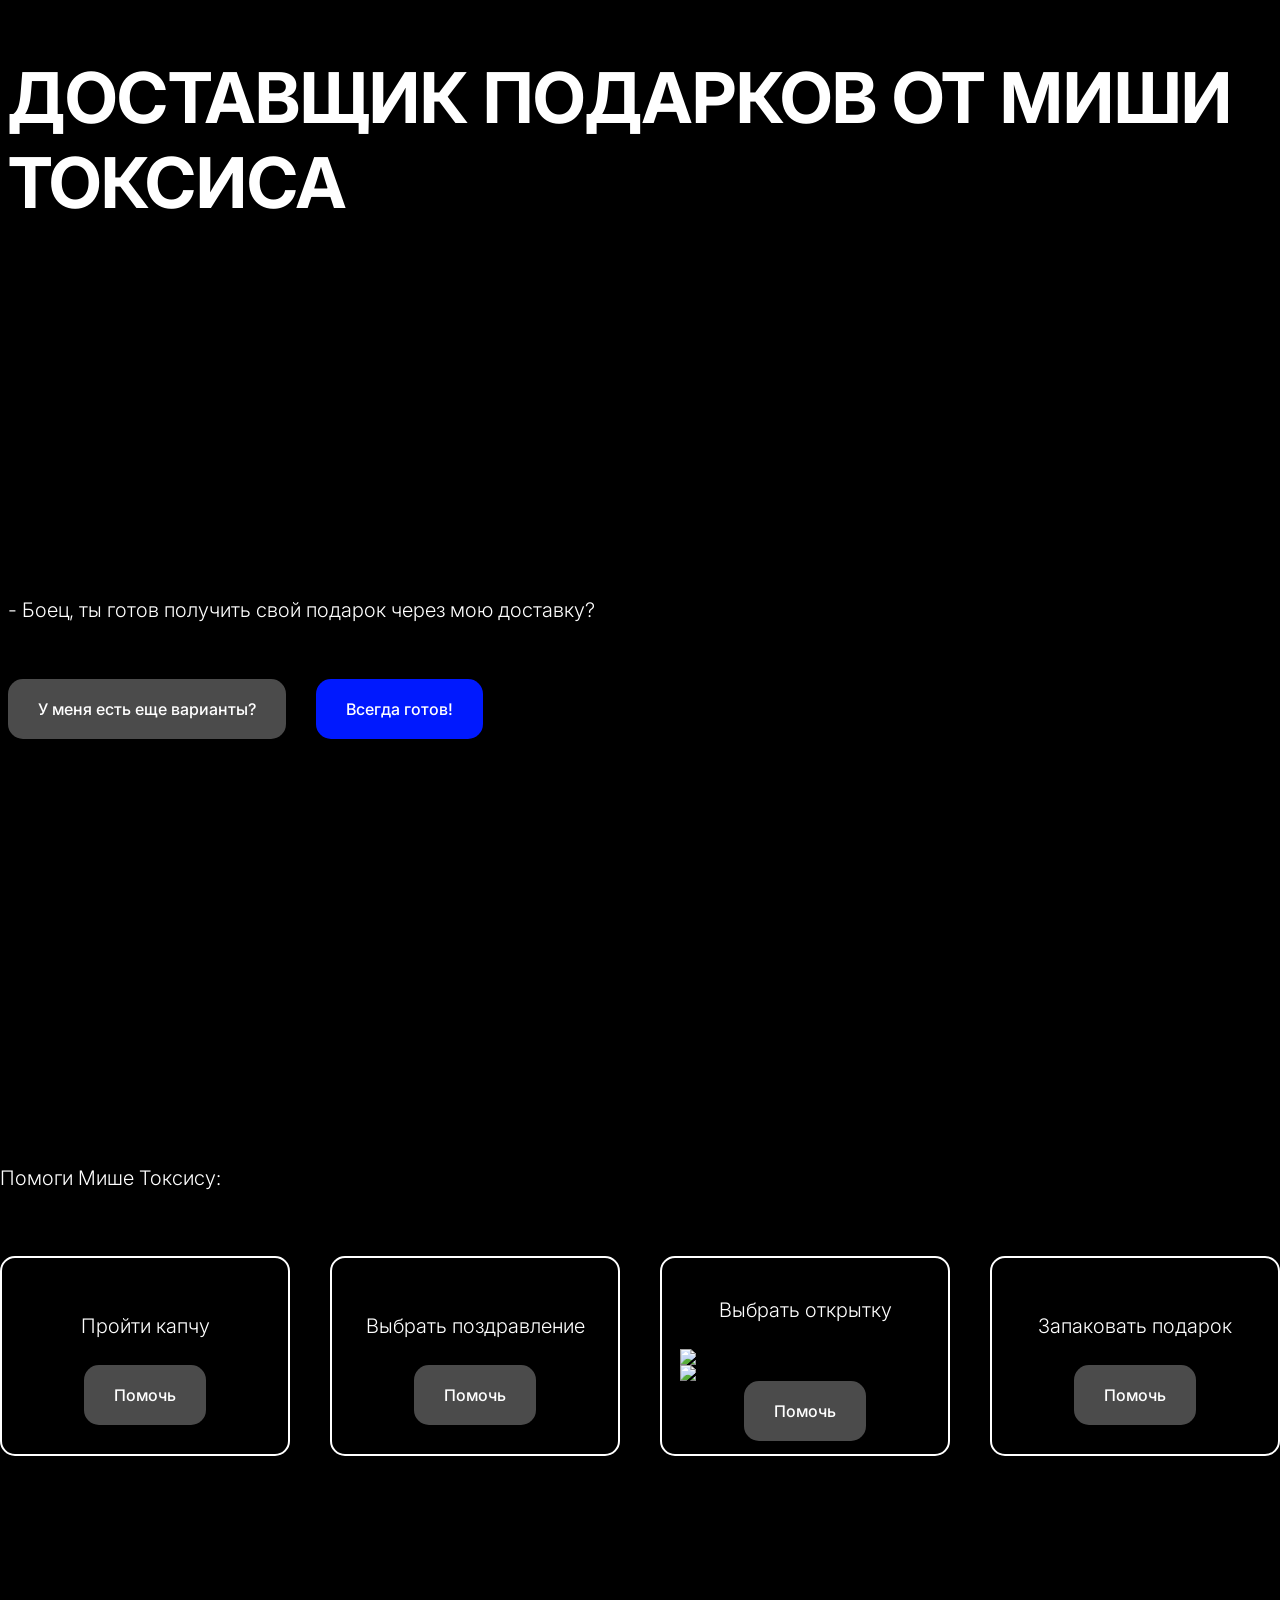
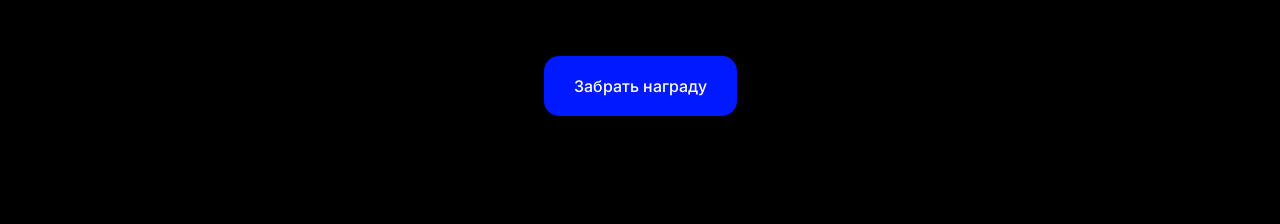
==== index.html @ 6ab2af96 "upd postcards" ====
<!DOCTYPE html>
<html lang="en">
<head>
    <meta charset="UTF-8">
    <meta name="viewport" content="width=device-width, initial-scale=1.0">
    <title>Misha delivery</title>
    <link rel="preconnect" href="https://fonts.googleapis.com">
    <link rel="preconnect" href="https://fonts.gstatic.com" crossorigin>
    <link href="https://fonts.googleapis.com/css2?family=Inter:ital,opsz,wght@0,14..32,100..900;1,14..32,100..900&display=swap" rel="stylesheet">
    <link rel="stylesheet" href="styles/main.css">


<body>
<header class="header">
    <h1 class="header__item">ДОСТАВЩИК ПОДАРКОВ ОТ МИШИ ТОКСИСА</h1>
</header>
<main class="main">
    <section class="menu">
        <div class="menu__item"><h4>- Боец, ты готов получить свой подарок через мою доставку?</h4></div>
        <div class="menu__list">
            <a class="menu__link gray" id="menu__link_trigger">У меня есть еще варианты?</a>
            <div id="menu__link_popup" class="menu__link_popup hidden">
                <div class="menu__link_popup-content">
                    <div class="menu__link_popup-error">
                    <svg xmlns="http://www.w3.org/2000/svg" x="0px" y="0px" width="25" height="25" viewBox="0 0 48 48">
                        <path fill="#f44336" d="M44,24c0,11.045-8.955,20-20,20S4,35.045,4,24S12.955,4,24,4S44,12.955,44,24z"></path><path fill="#fff" d="M29.656,15.516l2.828,2.828l-14.14,14.14l-2.828-2.828L29.656,15.516z"></path><path fill="#fff" d="M32.484,29.656l-2.828,2.828l-14.14-14.14l2.828-2.828L32.484,29.656z"></path>
                    </svg><h4>Ошибка!</h4></div>
                    <img src="https://i.giphy.com/media/v1.Y2lkPTc5MGI3NjExYnM3YXh0b2RrN3BoYzZta2xmbXRmMmFxNjd5c2VpZzhmZWd2NHE3ZyZlcD12MV9pbnRlcm5hbF9naWZfYnlfaWQmY3Q9dg/tdDByjqJsARvQvCPqq/giphy.gif" width="300px" alt="bibizyana">
                    <div id="menu__link_popup-close"><a>Понял</a></div>
                </div>
            </div>
            <a class="menu__link blue" href="#ready!">Всегда готов!</a>
        </div>
    </section>
    <section class="options-menu">
        <div class="options-menu__title" id="ready!"><h4>Помоги Мише Токсису:</h4></div>
        <div class="options-menu__list">
            <div class="options-menu__item"><h4 class="options-menu__trial">Пройти капчу</h4><div class="receiving__link gray" ><a >Помочь</a></div></div>
            <div class="options-menu__item"><h4 class="options-menu__trial">Выбрать поздравление</h4><div class="receiving__link gray"><a>Помочь</a></div></div>
            <div class="options-menu__item"><h4 class="options-menu__trial">Выбрать открытку</h4>
                <img src="https://i.giphy.com/media/v1.Y2lkPTc5MGI3NjExcDN6OWIxM2NsZDNzcjNsOHJtOG1obWJvOGVnbDMzanVpcGZpamh1cSZlcD12MV9pbnRlcm5hbF9naWZfYnlfaWQmY3Q9Zw/tmYeRTPuEp9nPY7N3s/giphy.gif" width="250px">
                <img src="https://i.giphy.com/media/v1.Y2lkPTc5MGI3NjExd2piaGkxdmhodW9qYW1zdG9zOXY1ZndwbGEycW0xZmc1dHp6OTBzMCZlcD12MV9pbnRlcm5hbF9naWZfYnlfaWQmY3Q9Zw/Cn2ms2sAeMX9DdoM73/giphy.gif" width="250px">
                <div class="receiving__link gray" ><a>Помочь</a>
                
                </div></div>
            <div class="options-menu__item"><h4 class="options-menu__trial">Запаковать подарок</h4><div class="receiving__link gray" ><a>Помочь</a></div></div>
        </div>
    </section>
    <section class="receiving">
        <div class="receiving__link blue" ><a href="" >Забрать награду</a></div>
    </section>
</main>
</body>
<script>
    const popup = document.getElementById('menu__link_popup');
    const triggerPopup = document.getElementById('menu__link_trigger');
    const closePopup = document.getElementById('menu__link_popup-close');

triggerPopup.addEventListener('click', () => {
    popup.classList.remove('hidden');
});

closePopup.addEventListener('click', () => {
    popup.classList.add('hidden');
});
</script>
</html>
---- styles/main.css ----
:root{
    --button-color-blue: #0019FE;
    --button-color-gray: #4B4B4B;
    --background-black: #000000;
    --elements-white: #FFFFFF;
}
html{
    box-sizing: border-box;
    scroll-behavior: smooth;
    background: var(--background-black);
}
*,
::after,
::before{
    box-sizing: inherit;
}
h1, h4, a{
    color: var(--elements-white);
    font-family: "Inter", sans-serif;
    font-optical-sizing: auto;
    font-style: normal;
}
main, header{
    display: flex;
    flex-direction: column;
    align-items: center;
}
section{
    max-width: 1280px;
    display: flex;
    justify-content: center;
}
.header__item{
    font-size: 70px;
    max-width: 1280px;
}
h4{
    font-size: 20px;
    font-weight: 300;
}
a{
    text-decoration: none;
}
.menu__link, .receiving__link{
    padding: 20px 30px;
    width: fit-content;
    border-radius: 15px;
    font-weight: 500;
    cursor: pointer;
}
.menu__link_popup {
    position: fixed;
    top: 0;
    left: 0;
    width: 100%;
    height: 100%;
    background-color: rgba(0, 0, 0, 0.5);
    display: flex;
    justify-content: center;
    align-items: center;
}
.menu__link_popup-error{
    display: flex;
    gap: 10px;
}
.menu__link_popup-error h4{
    margin: 0;
}
.hidden {
    display: none;
}
.menu__link_popup-content {
    display: flex;
    flex-direction: column;
    align-items: center;
    gap: 20px;
    background-color: var(--background-black);
    padding: 20px;
    border-radius: 15px;
    text-align: center;
    border: 1px solid white;
    box-shadow: 0 4px 10px rgba(0, 0, 0, 0.1);
}
#menu__link_popup-close{
    cursor: pointer;
    padding: 20px 30px;
    width: fit-content;
    border-radius: 15px;
    background: var(--button-color-gray);
}
.blue{
    background: var(--button-color-blue);
}
.gray{
    background: var(--button-color-gray);
}
.menu{
    display: flex;
    flex-direction: column;
    gap: 30px;
    width: 100%;

    padding: 300px 0 400px 0;
}
.menu__list{
    display: flex;
    gap: 30px;
}
.options-menu{
    display: flex;
    flex-direction: column;
    gap: 40px;
    padding-bottom: 200px;
}
.options-menu__item{
    display: flex;
    align-items: center;
    justify-content: center;
    width: 300px;
    height: 200px;
    border: 2px solid var(--elements-white);
    border-radius: 15px;
}
.options-menu__list{
    display: flex;
    gap: 40px;
}
.receiving{
    padding-bottom: 100px;
}
.options-menu__item{
    display: flex;
    flex-direction: column;
}
@media (max-width: 990px){
    .options-menu__list{
        flex-direction: column;
    }
    .menu{
        align-items: center;
    }
    .header__item{
        font-size: 64px;
        text-align: center;
    }
}
@media (max-width: 650px){
    .menu, .header__item{
        padding-left: 30px;
    }
    .header__item{
        font-size: 48px;
        text-align: start;
    }
    .menu{
        padding-top: 100px;
    }
    .menu, .menu__list{
        align-items: flex-start;
    }
    .menu__list{
        flex-direction: column;
    }
    .options-menu{
        padding-bottom: 50px;
    }
    .options-menu__item{
        display: flex;
        flex-direction: column;
    }
}
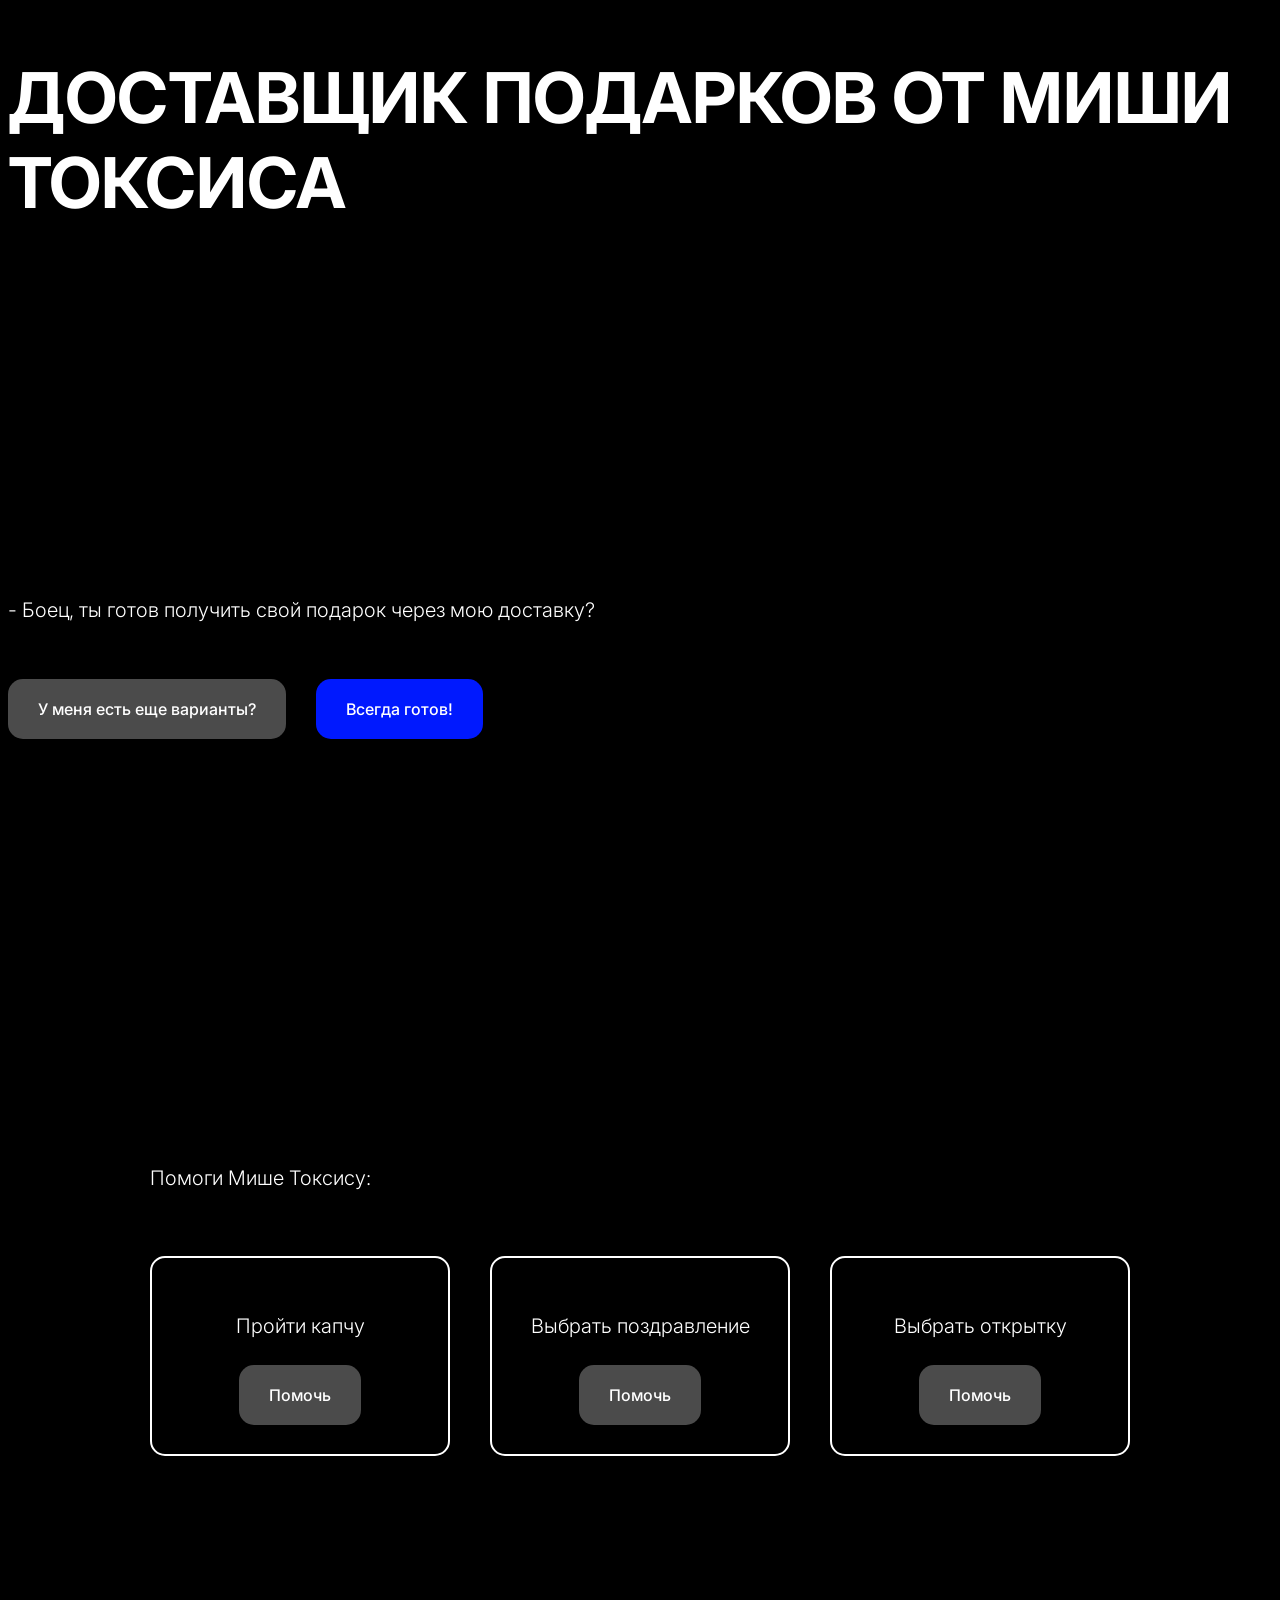
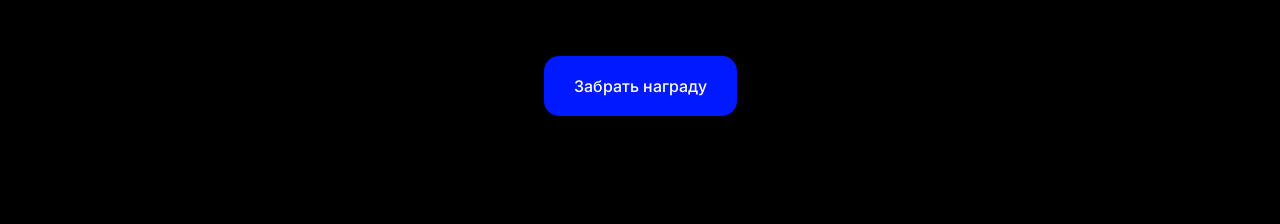
==== commit 26096bf7: "upd postcards task" ====
--- a/index.html
+++ b/index.html
@@ -35,19 +35,42 @@
     <section class="options-menu">
         <div class="options-menu__title" id="ready!"><h4>Помоги Мише Токсису:</h4></div>
         <div class="options-menu__list">
-            <div class="options-menu__item"><h4 class="options-menu__trial">Пройти капчу</h4><div class="receiving__link gray" ><a >Помочь</a></div></div>
+            <div class="options-menu__item"><h4 class="options-menu__trial">Пройти капчу</h4><div class="receiving__link gray"><a >Помочь</a></div></div>
             <div class="options-menu__item"><h4 class="options-menu__trial">Выбрать поздравление</h4><div class="receiving__link gray"><a>Помочь</a></div></div>
-            <div class="options-menu__item"><h4 class="options-menu__trial">Выбрать открытку</h4>
-                <img src="https://i.giphy.com/media/v1.Y2lkPTc5MGI3NjExcDN6OWIxM2NsZDNzcjNsOHJtOG1obWJvOGVnbDMzanVpcGZpamh1cSZlcD12MV9pbnRlcm5hbF9naWZfYnlfaWQmY3Q9Zw/tmYeRTPuEp9nPY7N3s/giphy.gif" width="250px">
-                <img src="https://i.giphy.com/media/v1.Y2lkPTc5MGI3NjExd2piaGkxdmhodW9qYW1zdG9zOXY1ZndwbGEycW0xZmc1dHp6OTBzMCZlcD12MV9pbnRlcm5hbF9naWZfYnlfaWQmY3Q9Zw/Cn2ms2sAeMX9DdoM73/giphy.gif" width="250px">
-                <div class="receiving__link gray" ><a>Помочь</a>
-                
-                </div></div>
-            <div class="options-menu__item"><h4 class="options-menu__trial">Запаковать подарок</h4><div class="receiving__link gray" ><a>Помочь</a></div></div>
+            <div class="options-menu__item">
+                <h4 class="options-menu__trial">Выбрать открытку</h4>
+                <div id="gif-container">
+                    <div class="gif-item">
+                        <label for="gif1">
+                            <img src="https://i.giphy.com/media/v1.Y2lkPTc5MGI3NjExcDN6OWIxM2NsZDNzcjNsOHJtOG1obWJvOGVnbDMzanVpcGZpamh1cSZlcD12MV9pbnRlcm5hbF9naWZfYnlfaWQmY3Q9Zw/tmYeRTPuEp9nPY7N3s/giphy.gif" alt="s_dr_kollega" width="250px">
+                        </label>
+                        <input type="radio" name="gif" value="Коллега)" id="gif1">
+                    </div>
+                    <div class="gif-item">
+                        <label for="gif2">
+                            <img src="https://i.giphy.com/media/v1.Y2lkPTc5MGI3NjExd2piaGkxdmhodW9qYW1zdG9zOXY1ZndwbGEycW0xZmc1dHp6OTBzMCZlcD12MV9pbnRlcm5hbF9naWZfYnlfaWQmY3Q9Zw/Cn2ms2sAeMX9DdoM73/giphy.gif" alt="s_dr_krasavica" width="250px">
+                        </label>
+                        <input type="radio" name="gif" value="Красавица!" id="gif2">
+                    </div>
+                    <div class="gif-item">
+                        <label for="gif3">
+                            <img src="https://i.giphy.com/media/v1.Y2lkPTc5MGI3NjExamdhcG9zYnE4bG9seGlxcDJla25iYWsxc21yYXU2dHIzbHlrNTEwMSZlcD12MV9pbnRlcm5hbF9naWZfYnlfaWQmY3Q9Zw/qIwzM0Hu1NBRj0uoTD/giphy.gif" alt="bratuha_s_dr" width="250px">
+                        </label>
+                        <input type="radio" name="gif" value="Братуха!" id="gif3">
+                    </div>
+                </div>
+
+                <!-- Заменяем кнопку на div с классом receiving__link -->
+                <div class="receiving__link gray" id="saveSelection">
+                    <a href="#take-this">Помочь</a>
+                </div>
+
+
+            </div>
         </div>
     </section>
     <section class="receiving">
-        <div class="receiving__link blue" ><a href="" >Забрать награду</a></div>
+        <div class="receiving__link blue" ><a id="take-this" href="" >Забрать награду</a></div>
     </section>
 </main>
 </body>
@@ -63,5 +86,39 @@
 closePopup.addEventListener('click', () => {
     popup.classList.add('hidden');
 });
+
+
+    let lastChecked = null;
+    const gifContainer = document.getElementById('gif-container');
+    const saveButton = document.getElementById('saveSelection');
+
+    saveButton.addEventListener('click', function() {
+
+        if (saveButton.classList.contains('gray')) {
+            gifContainer.style.display = 'block';
+        } else {
+            gifContainer.style.display = 'none';
+        }
+
+        let selectedGif = document.querySelector('input[name="gif"]:checked');
+
+        if (selectedGif) {
+            saveButton.classList.remove('gray');
+            saveButton.classList.add('blue');
+            gifContainer.style.display = 'none';
+            alert('Новое достижение: ' + selectedGif.value);
+        }
+    });
+
+    document.querySelectorAll('input[name="gif"]').forEach(function(radio) {
+        radio.addEventListener('click', function(event) {
+            if (this === lastChecked) {
+                this.checked = false;
+                lastChecked = null;
+            } else {
+                lastChecked = this;
+            }
+        });
+    });
 </script>
 </html>
--- a/styles/main.css
+++ b/styles/main.css
@@ -59,6 +59,7 @@
     justify-content: center;
     align-items: center;
 }
+
 .menu__link_popup-error{
     display: flex;
     gap: 10px;
@@ -168,4 +169,21 @@
         display: flex;
         flex-direction: column;
     }
-}+}
+
+.gif-container {
+    display: none;
+    margin-top: 20px;
+}
+.gif-item {
+    display: flex;
+    flex-direction: column;
+    align-items: center;
+    margin-bottom: 10px;
+}
+img {
+    margin-right: 10px;
+}
+#gif-container {
+    display: none;
+}
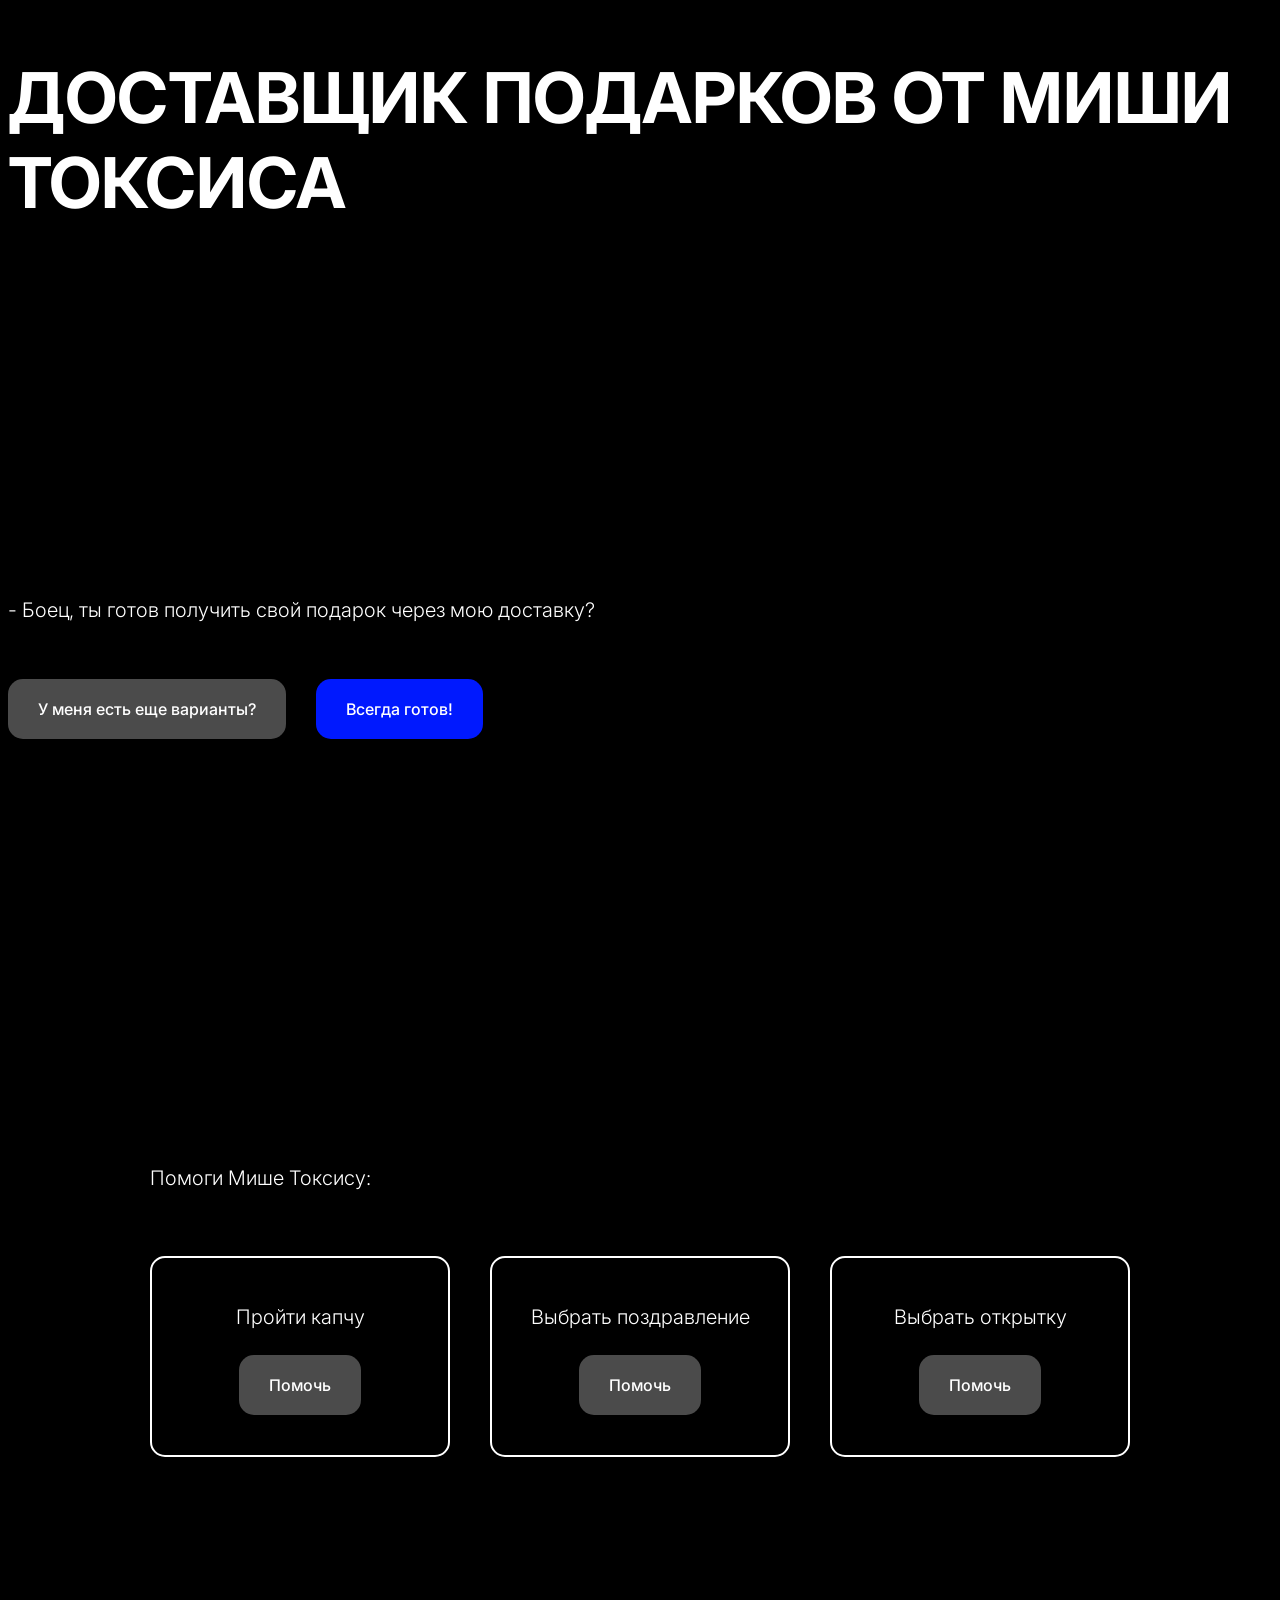
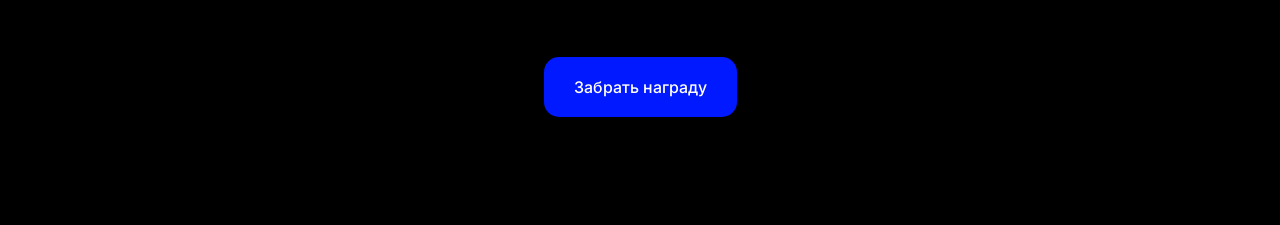
==== commit aa7610e7: "upd postcards task +" ====
--- a/index.html
+++ b/index.html
@@ -59,8 +59,6 @@
                         <input type="radio" name="gif" value="Братуха!" id="gif3">
                     </div>
                 </div>
-
-                <!-- Заменяем кнопку на div с классом receiving__link -->
                 <div class="receiving__link gray" id="saveSelection">
                     <a href="#take-this">Помочь</a>
                 </div>
@@ -96,6 +94,7 @@
 
         if (saveButton.classList.contains('gray')) {
             gifContainer.style.display = 'block';
+
         } else {
             gifContainer.style.display = 'none';
         }
@@ -120,5 +119,6 @@
             }
         });
     });
+
 </script>
 </html>
--- a/styles/main.css
+++ b/styles/main.css
@@ -118,7 +118,9 @@
     align-items: center;
     justify-content: center;
     width: 300px;
-    height: 200px;
+    height: min-content;
+    padding-bottom: 40px;
+    padding-top: 20px;
     border: 2px solid var(--elements-white);
     border-radius: 15px;
 }
@@ -168,6 +170,7 @@
     .options-menu__item{
         display: flex;
         flex-direction: column;
+
     }
 }
 
@@ -181,9 +184,10 @@
     align-items: center;
     margin-bottom: 10px;
 }
-img {
-    margin-right: 10px;
-}
 #gif-container {
     display: none;
 }
+.gif-item input[type="radio"] {
+    transform: scale(1.5);
+    margin: 20px 0 20px 0;
+}
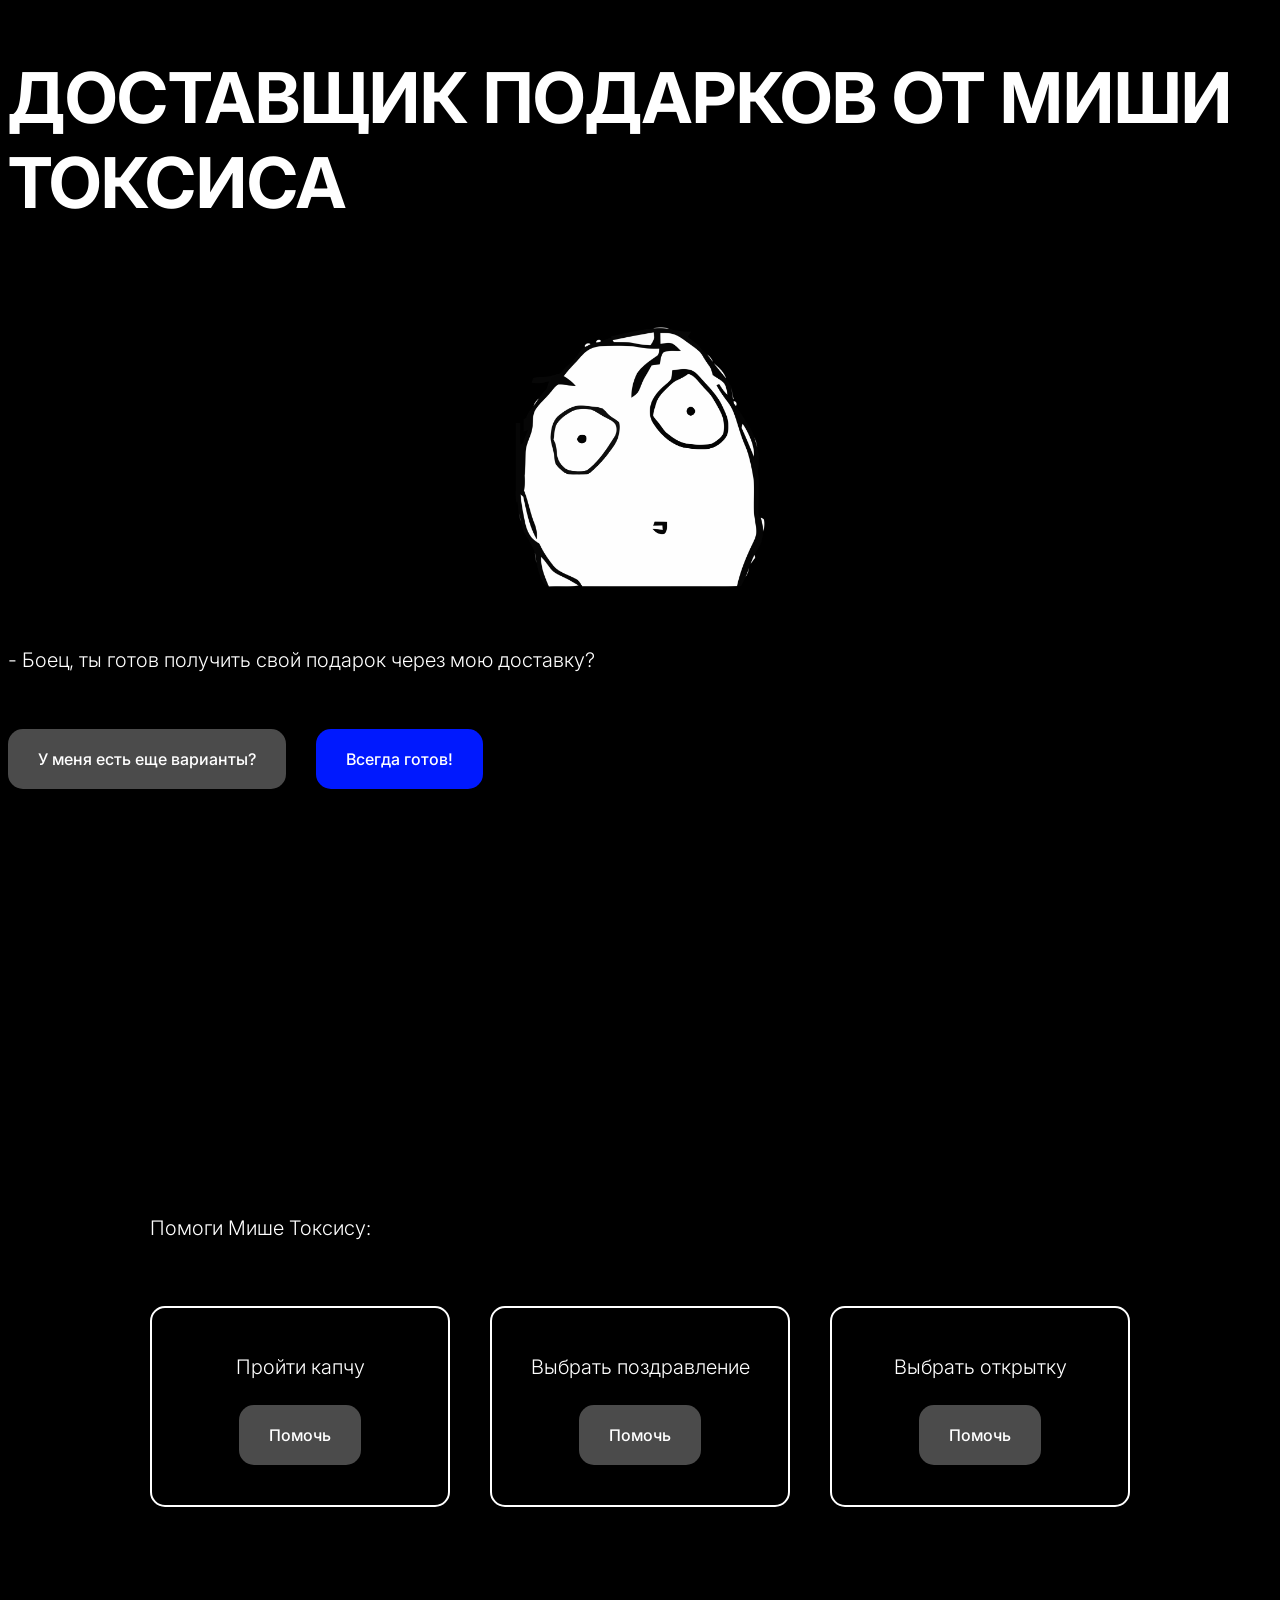
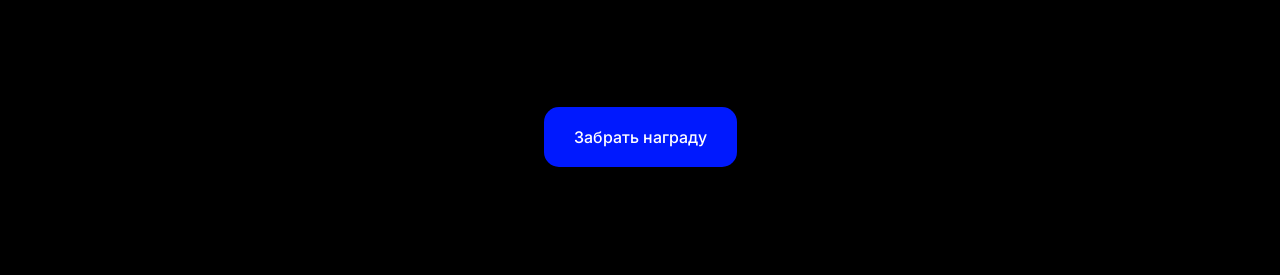
==== commit c2d20b4f: "upd memes" ====
--- a/index.html
+++ b/index.html
@@ -8,18 +8,77 @@
     <link rel="preconnect" href="https://fonts.gstatic.com" crossorigin>
     <link href="https://fonts.googleapis.com/css2?family=Inter:ital,opsz,wght@0,14..32,100..900;1,14..32,100..900&display=swap" rel="stylesheet">
     <link rel="stylesheet" href="styles/main.css">
-
-
+    <style>
+        .swiper {
+            width: 100%;
+            height: 100%;
+        }
+        .swiper-slide {
+            text-align: center;
+            display: flex;
+            justify-content: center;
+            align-items: center;
+        }
+        .swiper-slide img {
+            display: block;
+            width: 250px;
+            height: auto;
+            object-fit: contain;
+        }
+        @media (max-width: 650px){
+            .swiper-slide img{
+                width: 150px;
+            }
+        }
+        .swiper-wrapper {
+            display: flex;
+        }
+        .swiper-slide {
+            flex-shrink: 0;
+            width: 100%;
+        }
+        .autoplay-progress svg {
+            --progress: 0;
+            position: absolute;
+            left: 0;
+            top: 0;
+            z-index: 10;
+            width: 100%;
+            height: 100%;
+            stroke-width: 4px;
+            fill: none;
+            stroke-dashoffset: calc(125.6px * (1 - var(--progress)));
+            stroke-dasharray: 125.6;
+            transform: rotate(-90deg);
+        }
+    </style>
+</head>
 <body>
 <header class="header">
     <h1 class="header__item">ДОСТАВЩИК ПОДАРКОВ ОТ МИШИ ТОКСИСА</h1>
 </header>
 <main class="main">
     <section class="menu">
+
+        <div class="swiper mySwiper">
+            <div class="swiper-wrapper">
+                <div class="swiper-slide">
+                    <img src="src/img/pngegg.png" alt="Image 1">
+                </div>
+                <div class="swiper-slide">
+                    <img src="src/img/pngegg(1).png" alt="Image 2">
+                </div>
+                <div class="swiper-slide">
+                    <img src="src/img/pngegg(2).png" alt="Image 3">
+                </div>
+            </div>
+        </div>
+
         <div class="menu__item"><h4>- Боец, ты готов получить свой подарок через мою доставку?</h4></div>
         <div class="menu__list">
+
             <a class="menu__link gray" id="menu__link_trigger">У меня есть еще варианты?</a>
-            <div id="menu__link_popup" class="menu__link_popup hidden">
+            <div id="menu__link_popup" class="menu__link_popup hidden3">
                 <div class="menu__link_popup-content">
                     <div class="menu__link_popup-error">
                     <svg xmlns="http://www.w3.org/2000/svg" x="0px" y="0px" width="25" height="25" viewBox="0 0 48 48">
@@ -35,8 +94,27 @@
     <section class="options-menu">
         <div class="options-menu__title" id="ready!"><h4>Помоги Мише Токсису:</h4></div>
         <div class="options-menu__list">
-            <div class="options-menu__item"><h4 class="options-menu__trial">Пройти капчу</h4><div class="receiving__link gray"><a >Помочь</a></div></div>
-            <div class="options-menu__item"><h4 class="options-menu__trial">Выбрать поздравление</h4><div class="receiving__link gray"><a>Помочь</a></div></div>
+
+            <div class="options-menu__item">
+                <h4 class="options-menu__trial hidden" id="captcha-task__title">Пройти капчу</h4>
+                <div class="captcha-container hidden">
+                    <img class="captcha__img" id="id-captcha__img" src="src/img/captcha.png" alt="captcha" width="200px">
+                    <input type="text" id="captchaInput" placeholder="Выдай базу">
+                    <a id="captchaSubmit" class="receiving__link gray">Отправить</a>
+                </div>
+                <a id="helpButton" class="receiving__link gray">Помочь</a>
+                <a id="doneButton" class="receiving__link blue hidden">Готово!</a>
+            </div>
+
+
+
+
+            <div class="options-menu__item"><h4 class="options-menu__trial">Выбрать поздравление</h4>
+                <div class="receiving__link gray"><a>Помочь</a></div></div>
+
+
+
+
             <div class="options-menu__item">
                 <h4 class="options-menu__trial">Выбрать открытку</h4>
                 <div id="gif-container">
@@ -60,65 +138,63 @@
                     </div>
                 </div>
                 <div class="receiving__link gray" id="saveSelection">
-                    <a href="#take-this">Помочь</a>
+                    <a class="receiving__link--inner" >Помочь</a>
+                    <a class = "receiving__link--inner hidden2" >Готово!</a>
                 </div>
 
 
             </div>
         </div>
     </section>
-    <section class="receiving">
-        <div class="receiving__link blue" ><a id="take-this" href="" >Забрать награду</a></div>
+    <section class="receiving" id="saveBtn">
+        <div class="receiving__link blue" ><a href="">Забрать награду</a></div>
     </section>
 </main>
+
 </body>
-<script>
-    const popup = document.getElementById('menu__link_popup');
-    const triggerPopup = document.getElementById('menu__link_trigger');
-    const closePopup = document.getElementById('menu__link_popup-close');
-
-triggerPopup.addEventListener('click', () => {
-    popup.classList.remove('hidden');
-});
-
-closePopup.addEventListener('click', () => {
-    popup.classList.add('hidden');
-});
-
-
-    let lastChecked = null;
-    const gifContainer = document.getElementById('gif-container');
-    const saveButton = document.getElementById('saveSelection');
-
-    saveButton.addEventListener('click', function() {
-
-        if (saveButton.classList.contains('gray')) {
-            gifContainer.style.display = 'block';
-
-        } else {
-            gifContainer.style.display = 'none';
-        }
-
-        let selectedGif = document.querySelector('input[name="gif"]:checked');
-
-        if (selectedGif) {
-            saveButton.classList.remove('gray');
-            saveButton.classList.add('blue');
-            gifContainer.style.display = 'none';
-            alert('Новое достижение: ' + selectedGif.value);
-        }
-    });
-
-    document.querySelectorAll('input[name="gif"]').forEach(function(radio) {
-        radio.addEventListener('click', function(event) {
-            if (this === lastChecked) {
-                this.checked = false;
-                lastChecked = null;
-            } else {
-                lastChecked = this;
-            }
+
+
+<script src="js/email.min.js" defer></script>
+<script src="https://cdn.jsdelivr.net/npm/@emailjs/browser@3/dist/email.min.js" defer></script>
+<script src="https://cdn.jsdelivr.net/npm/swiper@11/swiper-bundle.min.js"></script>
+<script src="js/first-task.js"></script>
+<script src="js/third-task.js"></script>
+<script src="js/email-Js.js"></script>
+<script defer>
+    document.addEventListener('DOMContentLoaded', function() {
+        const popup = document.getElementById('menu__link_popup');
+        const triggerPopup = document.getElementById('menu__link_trigger');
+        const closePopup = document.getElementById('menu__link_popup-close');
+
+        triggerPopup.addEventListener('click', () => {
+            popup.classList.remove('hidden3');
+        });
+
+        closePopup.addEventListener('click', () => {
+            popup.classList.add('hidden3');
         });
     });
 
+    var swiper = new Swiper(".mySwiper", {
+        direction: 'horizontal',
+        slidesPerView: 1,
+        spaceBetween: 30,
+        loop: true,
+        autoplay: {
+            delay: 2500,
+            disableOnInteraction: false,
+        },
+        pagination: {
+            el: ".swiper-pagination",
+            clickable: true,
+        },
+        navigation: {
+            nextEl: ".swiper-button-next",
+            prevEl: ".swiper-button-prev",
+        },
+    });
+</script>
+<script>
+
 </script>
 </html>
--- a/styles/main.css
+++ b/styles/main.css
@@ -100,8 +100,7 @@
     flex-direction: column;
     gap: 30px;
     width: 100%;
-
-    padding: 300px 0 400px 0;
+    padding: 50px 0 400px 0;
 }
 .menu__list{
     display: flex;
@@ -156,7 +155,7 @@
         text-align: start;
     }
     .menu{
-        padding-top: 100px;
+        padding-top: 0px;
     }
     .menu, .menu__list{
         align-items: flex-start;
@@ -191,3 +190,26 @@
     transform: scale(1.5);
     margin: 20px 0 20px 0;
 }
+#captchaInput {
+    border: 2px solid #000;
+    background-color: #fff;
+    color: #000;
+    padding: 10px;
+    border-radius: 10px;
+    font-size: 16px;
+    width: auto ;
+    box-sizing: border-box;
+    margin: 0 0 50px 35px;
+}
+.captcha__img{
+    margin: 0 0 20px 44px;
+}
+#captchaInput::placeholder {
+    color: #888;
+}
+#captchaSubmit{
+   margin-left: 74px;
+}
+.hidden3{
+    display: none;
+}
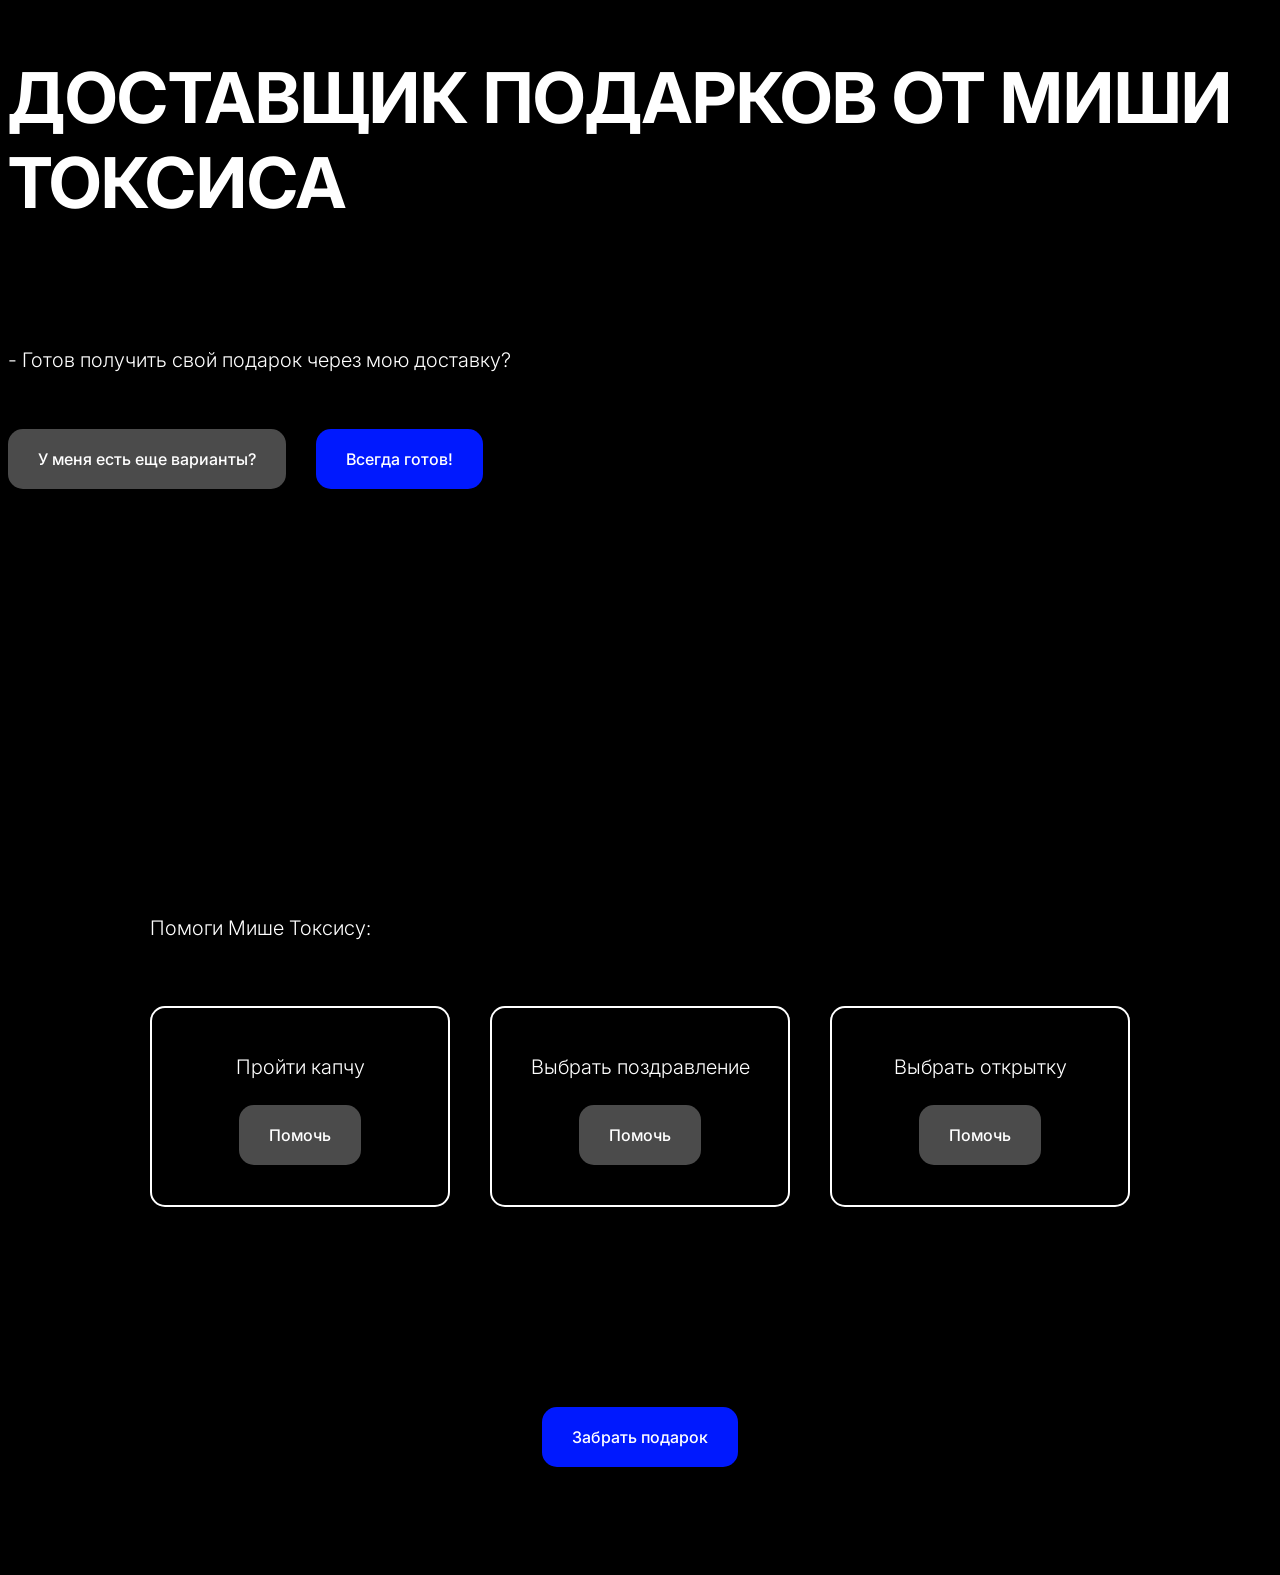
==== commit 811c5cbc: "upd finish" ====
--- a/index.html
+++ b/index.html
@@ -8,50 +8,6 @@
     <link rel="preconnect" href="https://fonts.gstatic.com" crossorigin>
     <link href="https://fonts.googleapis.com/css2?family=Inter:ital,opsz,wght@0,14..32,100..900;1,14..32,100..900&display=swap" rel="stylesheet">
     <link rel="stylesheet" href="styles/main.css">
-    <style>
-        .swiper {
-            width: 100%;
-            height: 100%;
-        }
-        .swiper-slide {
-            text-align: center;
-            display: flex;
-            justify-content: center;
-            align-items: center;
-        }
-        .swiper-slide img {
-            display: block;
-            width: 250px;
-            height: auto;
-            object-fit: contain;
-        }
-        @media (max-width: 650px){
-            .swiper-slide img{
-                width: 150px;
-            }
-        }
-        .swiper-wrapper {
-            display: flex;
-        }
-        .swiper-slide {
-            flex-shrink: 0;
-            width: 100%;
-        }
-        .autoplay-progress svg {
-            --progress: 0;
-            position: absolute;
-            left: 0;
-            top: 0;
-            z-index: 10;
-            width: 100%;
-            height: 100%;
-            stroke-width: 4px;
-            fill: none;
-            stroke-dashoffset: calc(125.6px * (1 - var(--progress)));
-            stroke-dasharray: 125.6;
-            transform: rotate(-90deg);
-        }
-    </style>
 </head>
 <body>
 <header class="header">
@@ -59,22 +15,7 @@
 </header>
 <main class="main">
     <section class="menu">
-
-        <div class="swiper mySwiper">
-            <div class="swiper-wrapper">
-                <div class="swiper-slide">
-                    <img src="src/img/pngegg.png" alt="Image 1">
-                </div>
-                <div class="swiper-slide">
-                    <img src="src/img/pngegg(1).png" alt="Image 2">
-                </div>
-                <div class="swiper-slide">
-                    <img src="src/img/pngegg(2).png" alt="Image 3">
-                </div>
-            </div>
-        </div>
-
-        <div class="menu__item"><h4>- Боец, ты готов получить свой подарок через мою доставку?</h4></div>
+        <div class="menu__item"><h4>- Готов получить свой подарок через мою доставку?</h4></div>
         <div class="menu__list">
 
             <a class="menu__link gray" id="menu__link_trigger">У меня есть еще варианты?</a>
@@ -94,12 +35,11 @@
     <section class="options-menu">
         <div class="options-menu__title" id="ready!"><h4>Помоги Мише Токсису:</h4></div>
         <div class="options-menu__list">
-
             <div class="options-menu__item">
                 <h4 class="options-menu__trial hidden" id="captcha-task__title">Пройти капчу</h4>
                 <div class="captcha-container hidden">
                     <img class="captcha__img" id="id-captcha__img" src="src/img/captcha.png" alt="captcha" width="200px">
-                    <input type="text" id="captchaInput" placeholder="Выдай базу">
+                    <input type="text" id="captchaInput" placeholder="Помогай давай">
                     <a id="captchaSubmit" class="receiving__link gray">Отправить</a>
                 </div>
                 <a id="helpButton" class="receiving__link gray">Помочь</a>
@@ -109,8 +49,34 @@
 
 
 
-            <div class="options-menu__item"><h4 class="options-menu__trial">Выбрать поздравление</h4>
-                <div class="receiving__link gray"><a>Помочь</a></div></div>
+            <div class="options-menu__item">
+                <h4 class="options-menu__trial">Выбрать поздравление</h4>
+                <div id="congrats-container">
+                    <div class="congrats-item">
+                        <label for="congrats1">
+                            <img src="src/img/never-give-up.jpg" alt="не сдавайся" width="250px">
+                        </label>
+                        <input type="radio" name="congrats" value="Никогда не сдавайся" id="congrats1">
+                    </div>
+                    <div class="congrats-item">
+                        <label for="congrats2">
+                            <img src="src/img/for-cuty.jpg" alt="cuty" width="250px">
+                        </label>
+                        <input type="radio" name="congrats" value="Для милой и очаровательной" id="congrats2">
+                    </div>
+                    <div class="congrats-item">
+                        <label for="congrats3"><span id="customCongratsLabel" style="color:white;font-family: Inter ">Свой вариант:</span>
+                            <input type="radio" name="congrats" value="custom" id="congrats3">
+
+                            <input type="text" id="customCongratsInput" placeholder="Введи поздравление" class="hidden2">
+                        </label>
+                    </div>
+                </div>
+                <div class="receiving__link gray" id="saveCongrats">
+                    <a class="receiving__link--inner">Помочь</a>
+                    <a class="receiving__link--inner hidden4">Готово!</a>
+                </div>
+            </div>
 
 
 
@@ -141,16 +107,13 @@
                     <a class="receiving__link--inner" >Помочь</a>
                     <a class = "receiving__link--inner hidden2" >Готово!</a>
                 </div>
-
-
             </div>
         </div>
     </section>
     <section class="receiving" id="saveBtn">
-        <div class="receiving__link blue" ><a href="">Забрать награду</a></div>
+        <div id="getGiftButton" class="receiving__link blue" ><a >Забрать подарок</a></div>
     </section>
 </main>
-
 </body>
 
 
@@ -158,6 +121,7 @@
 <script src="https://cdn.jsdelivr.net/npm/@emailjs/browser@3/dist/email.min.js" defer></script>
 <script src="https://cdn.jsdelivr.net/npm/swiper@11/swiper-bundle.min.js"></script>
 <script src="js/first-task.js"></script>
+<script src="js/second-task.js"></script>
 <script src="js/third-task.js"></script>
 <script src="js/email-Js.js"></script>
 <script defer>
@@ -175,24 +139,6 @@
         });
     });
 
-    var swiper = new Swiper(".mySwiper", {
-        direction: 'horizontal',
-        slidesPerView: 1,
-        spaceBetween: 30,
-        loop: true,
-        autoplay: {
-            delay: 2500,
-            disableOnInteraction: false,
-        },
-        pagination: {
-            el: ".swiper-pagination",
-            clickable: true,
-        },
-        navigation: {
-            nextEl: ".swiper-button-next",
-            prevEl: ".swiper-button-prev",
-        },
-    });
 </script>
 <script>
 
--- a/styles/main.css
+++ b/styles/main.css
@@ -154,9 +154,6 @@
         font-size: 48px;
         text-align: start;
     }
-    .menu{
-        padding-top: 0px;
-    }
     .menu, .menu__list{
         align-items: flex-start;
     }
@@ -177,7 +174,7 @@
     display: none;
     margin-top: 20px;
 }
-.gif-item {
+.gif-item, .congrats-item {
     display: flex;
     flex-direction: column;
     align-items: center;
@@ -201,9 +198,22 @@
     box-sizing: border-box;
     margin: 0 0 50px 35px;
 }
+#customCongratsInput{
+    border: 2px solid #000;
+    background-color: #fff;
+    color: #000;
+    padding: 10px;
+    border-radius: 10px;
+    font-size: 16px;
+    width: auto ;
+    box-sizing: border-box;
+}
 .captcha__img{
     margin: 0 0 20px 44px;
 }
+.congrats-item img{
+    margin-bottom: 20px;
+}
 #captchaInput::placeholder {
     color: #888;
 }
@@ -213,3 +223,15 @@
 .hidden3{
     display: none;
 }
+.hidden4 {
+    display: none;
+}
+
+.congrats-item:nth-child(3) {
+    margin: 40px 0 40px 0;
+}
+.video-inner{
+    margin-top: 100px;
+    display: flex;
+    justify-content: center;
+}
